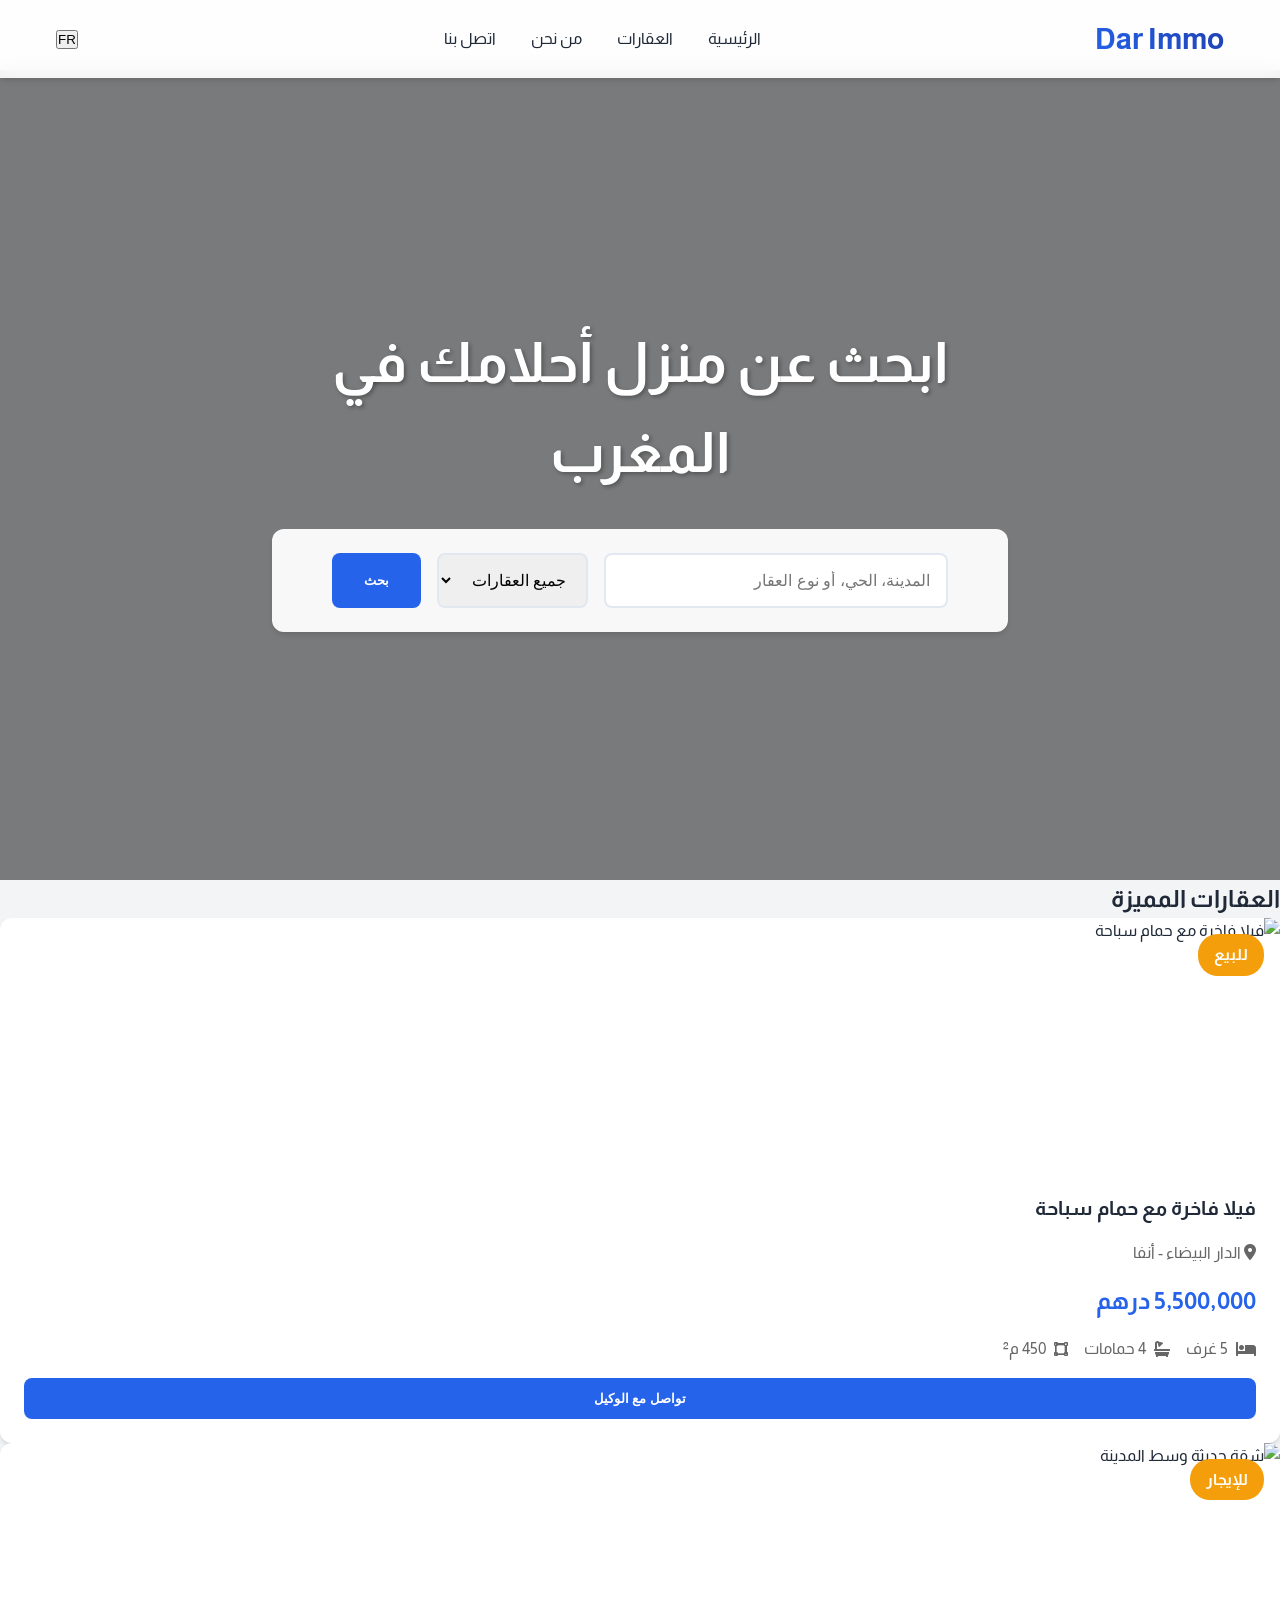
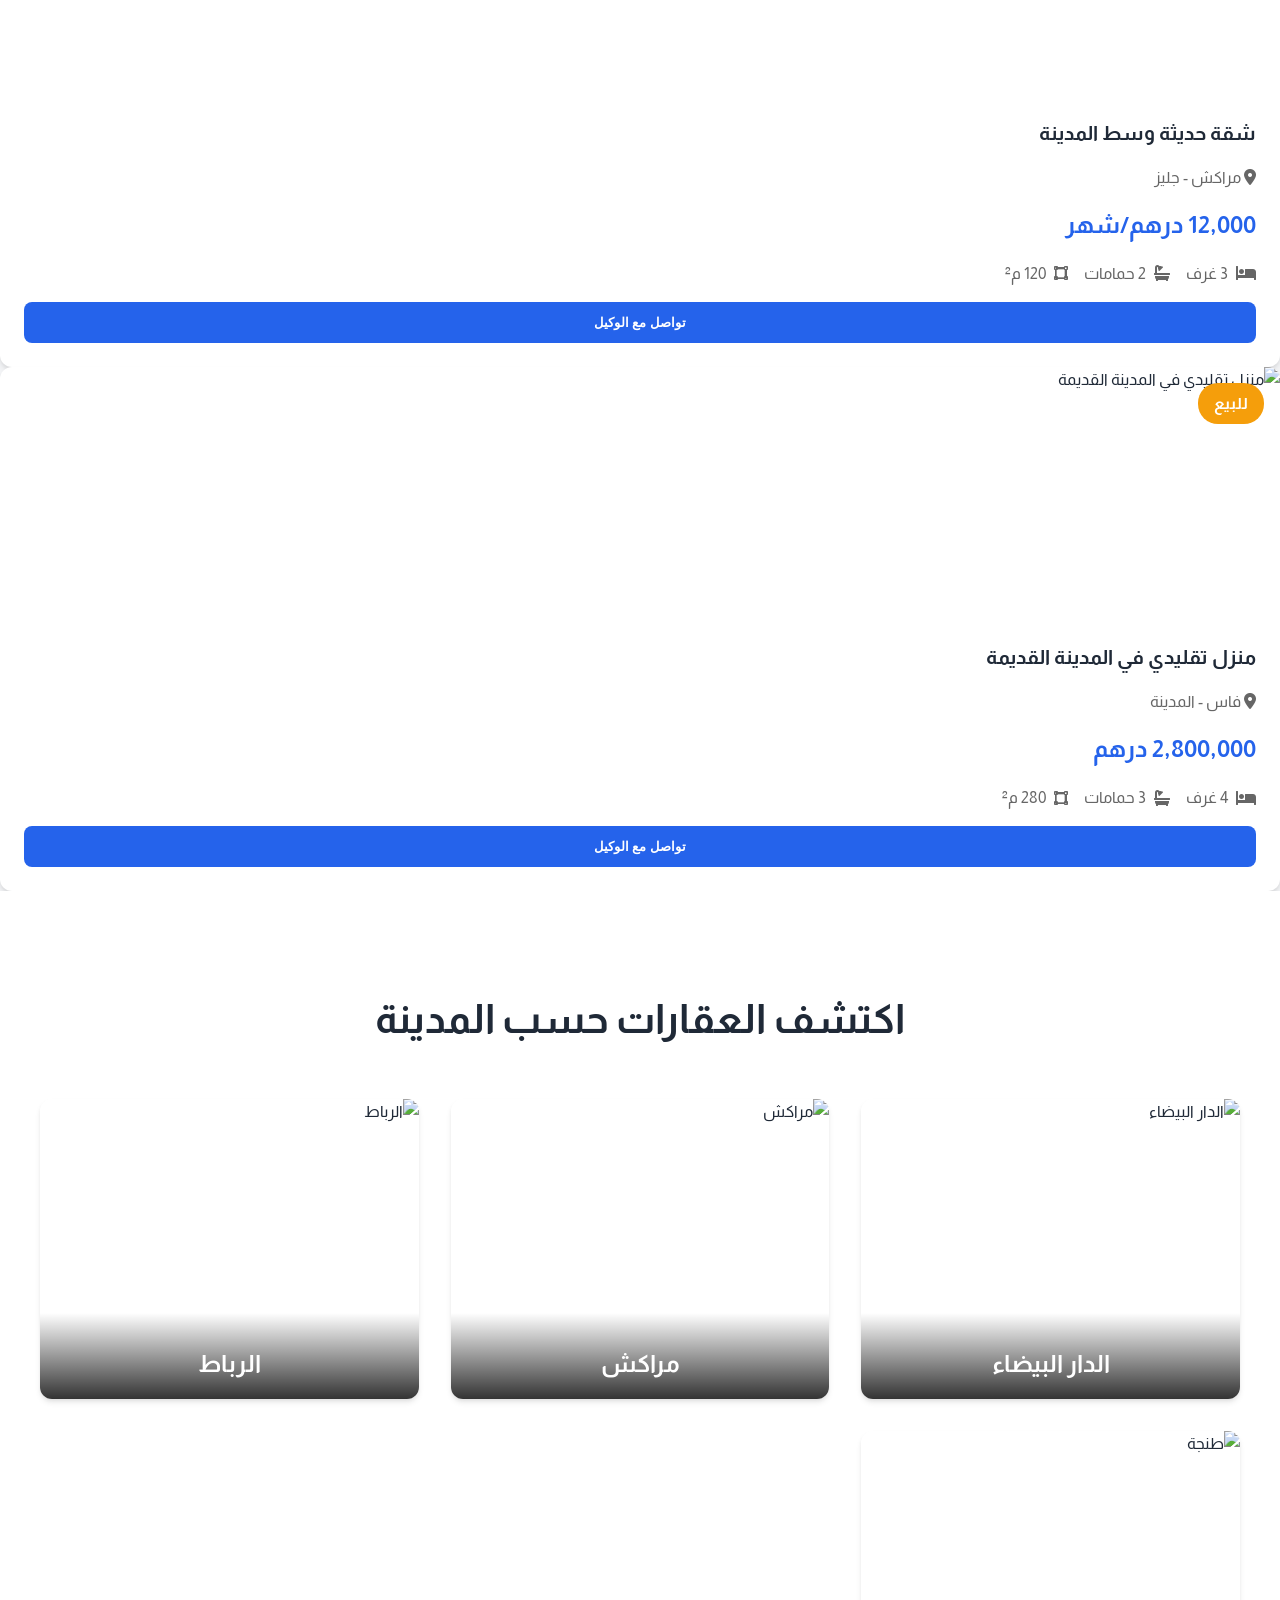
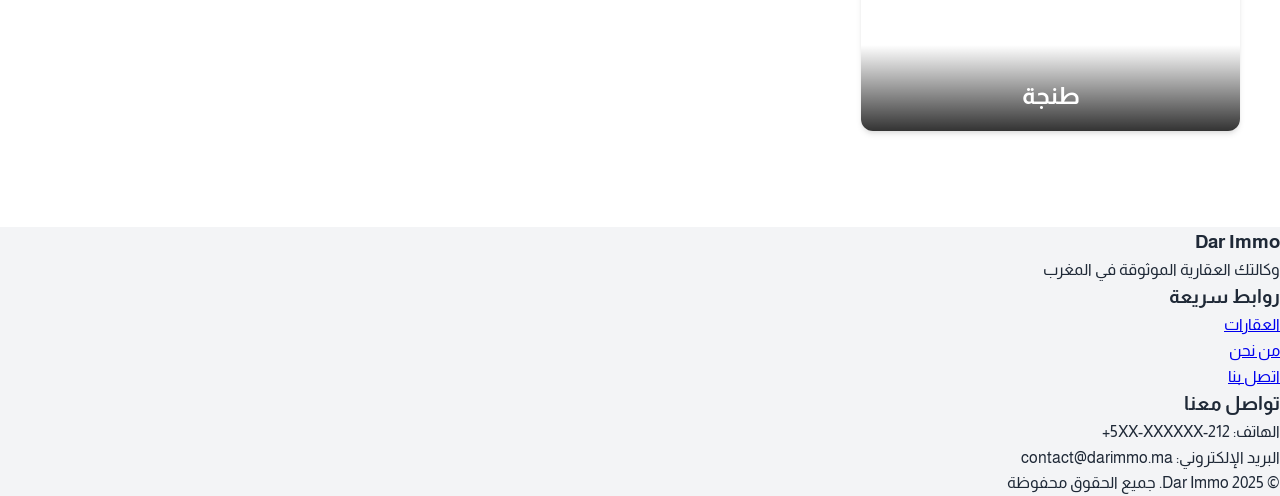
==== index.html @ 1c31d419 "Initial commit: Morocco Real Estate Website" ====
<!DOCTYPE html>
<html lang="ar" dir="rtl">
<head>
    <meta charset="UTF-8">
    <meta name="viewport" content="width=device-width, initial-scale=1.0">
    <title>Dar Immo - Real Estate Morocco</title>
    <meta name="description" content="Find your dream property in Morocco - Houses, Apartments, Villas for Sale and Rent">
    <link rel="stylesheet" href="css/style.css">
    <!-- Font Awesome for icons -->
    <link rel="stylesheet" href="https://cdnjs.cloudflare.com/ajax/libs/font-awesome/6.0.0/css/all.min.css">
    <!-- Google Fonts -->
    <link href="https://fonts.googleapis.com/css2?family=Almarai:wght@300;400;700&display=swap" rel="stylesheet">
</head>
<body>
    <header class="header">
        <nav class="nav-container">
            <div class="logo">
                <h1>Dar Immo</h1>
            </div>
            <div class="nav-links">
                <a href="#home">الرئيسية</a>
                <a href="#properties">العقارات</a>
                <a href="#about">من نحن</a>
                <a href="#contact">اتصل بنا</a>
            </div>
            <div class="language-switch">
                <button onclick="toggleLanguage()">FR</button>
            </div>
        </nav>
    </header>

    <main>
        <section id="hero" class="hero-section">
            <div class="hero-content">
                <h2>ابحث عن منزل أحلامك في المغرب</h2>
                <div class="search-container">
                    <input type="text" placeholder="المدينة، الحي، أو نوع العقار">
                    <select>
                        <option value="all">جميع العقارات</option>
                        <option value="sale">للبيع</option>
                        <option value="rent">للإيجار</option>
                    </select>
                    <button class="search-btn">بحث</button>
                </div>
            </div>
        </section>

        <section id="featured" class="featured-section">
            <h2>العقارات المميزة</h2>
            <div class="property-grid">
                <!-- Property cards will be dynamically loaded here -->
            </div>
        </section>

        <section id="cities" class="cities-section">
            <h2>اكتشف العقارات حسب المدينة</h2>
            <div class="cities-grid">
                <div class="city-card">
                    <img src="images/casablanca.jpg" alt="Casablanca">
                    <h3>الدار البيضاء</h3>
                </div>
                <div class="city-card">
                    <img src="images/marrakech.jpg" alt="Marrakech">
                    <h3>مراكش</h3>
                </div>
                <div class="city-card">
                    <img src="images/rabat.jpg" alt="Rabat">
                    <h3>الرباط</h3>
                </div>
                <div class="city-card">
                    <img src="images/tangier.jpg" alt="Tangier">
                    <h3>طنجة</h3>
                </div>
            </div>
        </section>
    </main>

    <footer class="footer">
        <div class="footer-content">
            <div class="footer-section">
                <h3>Dar Immo</h3>
                <p>وكالتك العقارية الموثوقة في المغرب</p>
            </div>
            <div class="footer-section">
                <h3>روابط سريعة</h3>
                <ul>
                    <li><a href="#properties">العقارات</a></li>
                    <li><a href="#about">من نحن</a></li>
                    <li><a href="#contact">اتصل بنا</a></li>
                </ul>
            </div>
            <div class="footer-section">
                <h3>تواصل معنا</h3>
                <p>الهاتف: 212-5XX-XXXXXX+</p>
                <p>البريد الإلكتروني: contact@darimmo.ma</p>
            </div>
        </div>
        <div class="footer-bottom">
            <p>&copy; 2025 Dar Immo. جميع الحقوق محفوظة</p>
        </div>
    </footer>

    <script src="js/main.js"></script>
</body>
</html>
---- css/style.css ----
:root {
    --primary-color: #2563eb;
    --secondary-color: #1e40af;
    --accent-color: #f59e0b;
    --text-color: #1f2937;
    --light-bg: #f3f4f6;
    --white: #ffffff;
    --card-shadow: 0 4px 6px -1px rgba(0, 0, 0, 0.1), 0 2px 4px -1px rgba(0, 0, 0, 0.06);
    --transition: all 0.3s ease;
}

* {
    margin: 0;
    padding: 0;
    box-sizing: border-box;
}

body {
    font-family: 'Almarai', sans-serif;
    line-height: 1.6;
    color: var(--text-color);
    background-color: var(--light-bg);
}

/* Header Styles */
.header {
    background-color: var(--white);
    box-shadow: var(--card-shadow);
    position: fixed;
    width: 100%;
    top: 0;
    z-index: 1000;
    backdrop-filter: blur(10px);
    background-color: rgba(255, 255, 255, 0.9);
}

.nav-container {
    max-width: 1200px;
    margin: 0 auto;
    padding: 1rem;
    display: flex;
    justify-content: space-between;
    align-items: center;
}

.logo h1 {
    color: var(--primary-color);
    font-size: 1.8rem;
    font-weight: 700;
    background: linear-gradient(45deg, var(--primary-color), var(--secondary-color));
    -webkit-background-clip: text;
    -webkit-text-fill-color: transparent;
}

.nav-links a {
    color: var(--text-color);
    text-decoration: none;
    margin-left: 2rem;
    font-weight: 500;
    transition: var(--transition);
    position: relative;
}

.nav-links a::after {
    content: '';
    position: absolute;
    width: 0;
    height: 2px;
    bottom: -4px;
    left: 0;
    background-color: var(--primary-color);
    transition: var(--transition);
}

.nav-links a:hover::after {
    width: 100%;
}

/* Hero Section */
.hero-section {
    background: linear-gradient(rgba(0,0,0,0.5), rgba(0,0,0,0.5)), url('../images/hero-bg.jpg');
    background-size: cover;
    background-position: center;
    background-attachment: fixed;
    height: 90vh;
    display: flex;
    align-items: center;
    justify-content: center;
    text-align: center;
    color: var(--white);
    margin-top: 70px;
}

.hero-content {
    max-width: 800px;
    padding: 2rem;
    animation: fadeIn 1s ease-out;
}

.hero-content h2 {
    font-size: 3.5rem;
    margin-bottom: 2rem;
    text-shadow: 2px 2px 4px rgba(0,0,0,0.3);
}

.search-container {
    display: flex;
    gap: 1rem;
    justify-content: center;
    background: rgba(255, 255, 255, 0.95);
    padding: 1.5rem;
    border-radius: 12px;
    box-shadow: var(--card-shadow);
    backdrop-filter: blur(10px);
}

.search-container input,
.search-container select {
    padding: 1rem;
    border: 2px solid #e2e8f0;
    border-radius: 8px;
    font-size: 1rem;
    transition: var(--transition);
}

.search-container input:focus,
.search-container select:focus {
    border-color: var(--primary-color);
    outline: none;
    box-shadow: 0 0 0 3px rgba(37, 99, 235, 0.2);
}

.search-container input {
    width: 50%;
}

.search-btn {
    background-color: var(--primary-color);
    color: var(--white);
    border: none;
    padding: 1rem 2rem;
    border-radius: 8px;
    cursor: pointer;
    transition: var(--transition);
    font-weight: 600;
}

.search-btn:hover {
    background-color: var(--secondary-color);
    transform: translateY(-2px);
}

/* Property Card Styles */
.property-card {
    background: var(--white);
    border-radius: 12px;
    overflow: hidden;
    box-shadow: var(--card-shadow);
    transition: var(--transition);
}

.property-card:hover {
    transform: translateY(-5px);
    box-shadow: 0 20px 25px -5px rgba(0, 0, 0, 0.1), 0 10px 10px -5px rgba(0, 0, 0, 0.04);
}

.property-image {
    position: relative;
    height: 250px;
    overflow: hidden;
}

.property-image img {
    width: 100%;
    height: 100%;
    object-fit: cover;
    transition: var(--transition);
}

.property-card:hover .property-image img {
    transform: scale(1.1);
}

.property-type {
    position: absolute;
    top: 1rem;
    right: 1rem;
    background: var(--accent-color);
    color: var(--white);
    padding: 0.5rem 1rem;
    border-radius: 20px;
    font-weight: 600;
}

.property-content {
    padding: 1.5rem;
}

.property-content h3 {
    font-size: 1.25rem;
    margin-bottom: 1rem;
    color: var(--text-color);
}

.location {
    color: #666;
    margin-bottom: 1rem;
}

.price {
    font-size: 1.5rem;
    color: var(--primary-color);
    font-weight: 700;
    margin-bottom: 1rem;
}

.property-features {
    display: flex;
    gap: 1rem;
    margin-bottom: 1rem;
}

.property-features span {
    display: flex;
    align-items: center;
    gap: 0.5rem;
    color: #666;
}

.contact-btn {
    width: 100%;
    background-color: var(--primary-color);
    color: var(--white);
    border: none;
    padding: 0.8rem;
    border-radius: 8px;
    cursor: pointer;
    transition: var(--transition);
    font-weight: 600;
}

.contact-btn:hover {
    background-color: var(--secondary-color);
}

/* Cities Section */
.cities-section {
    padding: 6rem 2rem;
    background-color: var(--white);
}

.cities-section h2 {
    text-align: center;
    margin-bottom: 3rem;
    font-size: 2.5rem;
    color: var(--text-color);
}

.cities-grid {
    display: grid;
    grid-template-columns: repeat(auto-fit, minmax(280px, 1fr));
    gap: 2rem;
    max-width: 1200px;
    margin: 0 auto;
}

.city-card {
    position: relative;
    border-radius: 12px;
    overflow: hidden;
    box-shadow: var(--card-shadow);
    transition: var(--transition);
    height: 300px;
}

.city-card:hover {
    transform: translateY(-5px);
}

.city-card img {
    width: 100%;
    height: 100%;
    object-fit: cover;
    transition: var(--transition);
}

.city-card:hover img {
    transform: scale(1.1);
}

.city-card h3 {
    position: absolute;
    bottom: 0;
    width: 100%;
    padding: 2rem 1rem 1rem;
    background: linear-gradient(transparent, rgba(0,0,0,0.8));
    color: var(--white);
    margin: 0;
    font-size: 1.5rem;
    text-align: center;
}

/* Animations */
@keyframes fadeIn {
    from {
        opacity: 0;
        transform: translateY(20px);
    }
    to {
        opacity: 1;
        transform: translateY(0);
    }
}

/* Responsive Design */
@media (max-width: 768px) {
    .nav-container {
        flex-direction: column;
        text-align: center;
    }

    .nav-links {
        margin-top: 1rem;
    }

    .nav-links a {
        margin: 0 1rem;
        font-size: 0.9rem;
    }

    .search-container {
        flex-direction: column;
        padding: 1rem;
    }

    .search-container input {
        width: 100%;
    }

    .hero-content h2 {
        font-size: 2rem;
    }

    .property-grid {
        grid-template-columns: 1fr;
    }
}
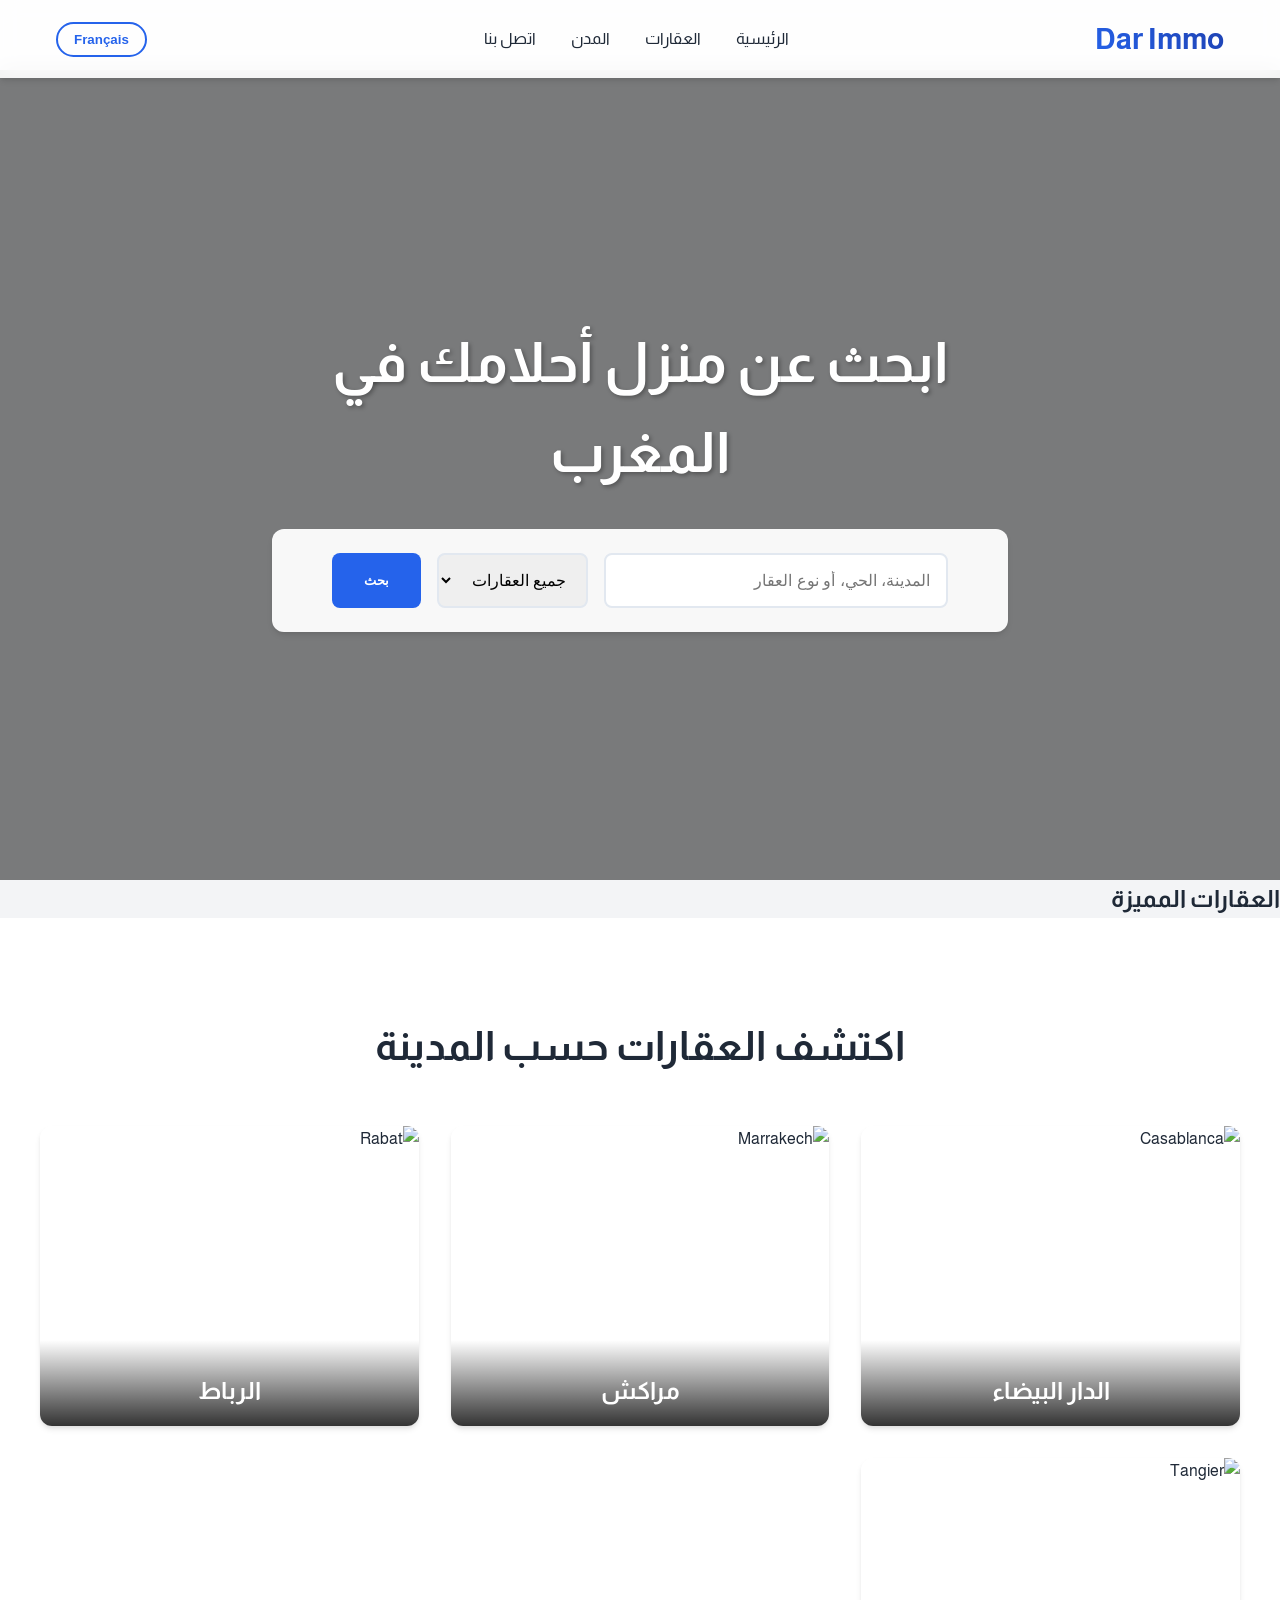
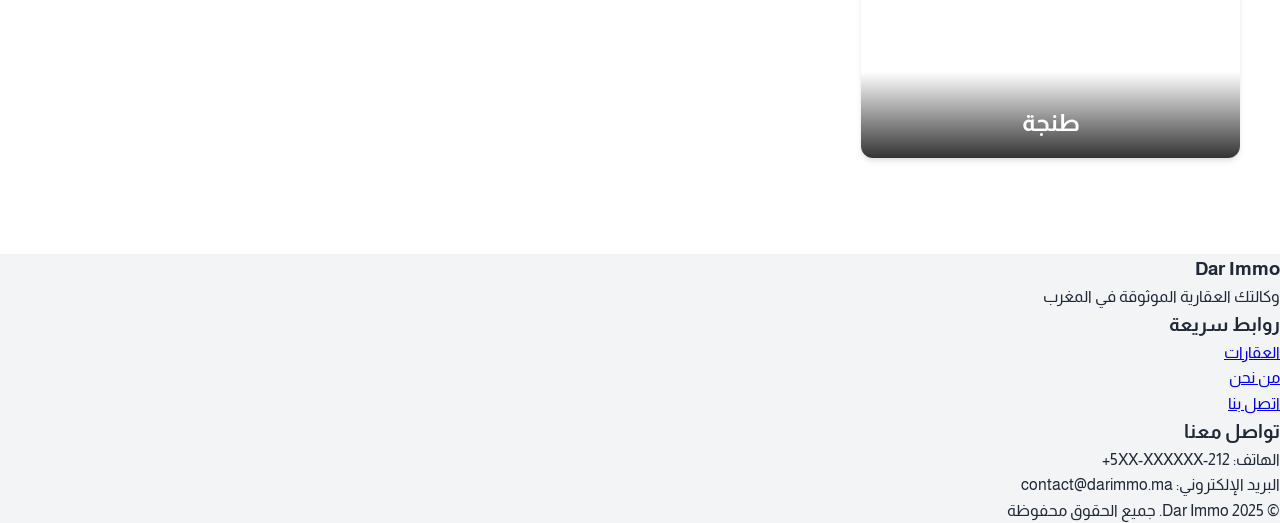
==== commit a125f054: "Added support for English, Spanish, and German languages" ====
--- a/index.html
+++ b/index.html
@@ -18,13 +18,13 @@
                 <h1>Dar Immo</h1>
             </div>
             <div class="nav-links">
-                <a href="#home">الرئيسية</a>
-                <a href="#properties">العقارات</a>
-                <a href="#about">من نحن</a>
-                <a href="#contact">اتصل بنا</a>
+                <a href="#home" class="active" data-lang="home">الرئيسية</a>
+                <a href="#properties" data-lang="properties">العقارات</a>
+                <a href="#cities" data-lang="cities">المدن</a>
+                <a href="#contact" data-lang="contact">اتصل بنا</a>
             </div>
             <div class="language-switch">
-                <button onclick="toggleLanguage()">FR</button>
+                <button onclick="toggleLanguage()" class="lang-btn">Français</button>
             </div>
         </nav>
     </header>
--- a/css/style.css
+++ b/css/style.css
@@ -20,6 +20,7 @@
     line-height: 1.6;
     color: var(--text-color);
     background-color: var(--light-bg);
+    transition: opacity 0.3s ease;
 }
 
 /* Header Styles */
@@ -74,6 +75,55 @@
 
 .nav-links a:hover::after {
     width: 100%;
+}
+
+/* Language-specific fonts */
+html[lang="ar"] {
+    font-family: 'Almarai', sans-serif;
+}
+
+html[lang="fr"] {
+    font-family: 'Poppins', sans-serif;
+}
+
+/* RTL-specific styles */
+html[dir="rtl"] {
+    text-align: right;
+}
+
+html[dir="rtl"] .nav-links a {
+    margin-left: 2rem;
+    margin-right: 0;
+}
+
+html[dir="rtl"] .property-type {
+    right: 1rem;
+    left: auto;
+}
+
+html[dir="rtl"] .property-features span {
+    margin-right: 0;
+    margin-left: 1rem;
+}
+
+/* LTR-specific styles */
+html[dir="ltr"] {
+    text-align: left;
+}
+
+html[dir="ltr"] .nav-links a {
+    margin-right: 2rem;
+    margin-left: 0;
+}
+
+html[dir="ltr"] .property-type {
+    left: 1rem;
+    right: auto;
+}
+
+html[dir="ltr"] .property-features span {
+    margin-left: 0;
+    margin-right: 1rem;
 }
 
 /* Hero Section */
@@ -103,6 +153,11 @@
     text-shadow: 2px 2px 4px rgba(0,0,0,0.3);
 }
 
+/* Style adjustments for French text (usually longer) */
+html[lang="fr"] .hero-content h2 {
+    font-size: 3rem;
+}
+
 .search-container {
     display: flex;
     gap: 1rem;
@@ -192,6 +247,12 @@
     font-weight: 600;
 }
 
+/* Style adjustments for French text (usually longer) */
+html[lang="fr"] .property-type {
+    font-size: 0.9rem;
+    padding: 0.4rem 0.8rem;
+}
+
 .property-content {
     padding: 1.5rem;
 }
@@ -300,6 +361,23 @@
     text-align: center;
 }
 
+/* Language switch button styles */
+.lang-btn {
+    background-color: transparent;
+    border: 2px solid var(--primary-color);
+    color: var(--primary-color);
+    padding: 0.5rem 1rem;
+    border-radius: 20px;
+    cursor: pointer;
+    font-weight: 600;
+    transition: var(--transition);
+}
+
+.lang-btn:hover {
+    background-color: var(--primary-color);
+    color: var(--white);
+}
+
 /* Animations */
 @keyframes fadeIn {
     from {
@@ -312,6 +390,12 @@
     }
 }
 
+/* Add smooth transition for all translatable elements */
+[data-lang],
+[data-lang-placeholder] {
+    transition: all 0.3s ease;
+}
+
 /* Responsive Design */
 @media (max-width: 768px) {
     .nav-container {
@@ -344,4 +428,26 @@
     .property-grid {
         grid-template-columns: 1fr;
     }
-}
+
+    /* Mobile responsiveness for different languages */
+    html[lang="fr"] .hero-content h2 {
+        font-size: 1.8rem;
+    }
+    
+    html[lang="ar"] .hero-content h2 {
+        font-size: 2rem;
+    }
+    
+    .nav-links a {
+        margin: 0 1rem !important;
+    }
+    
+    .property-features {
+        flex-wrap: wrap;
+        justify-content: center;
+    }
+    
+    .property-features span {
+        margin: 0.5rem !important;
+    }
+}
